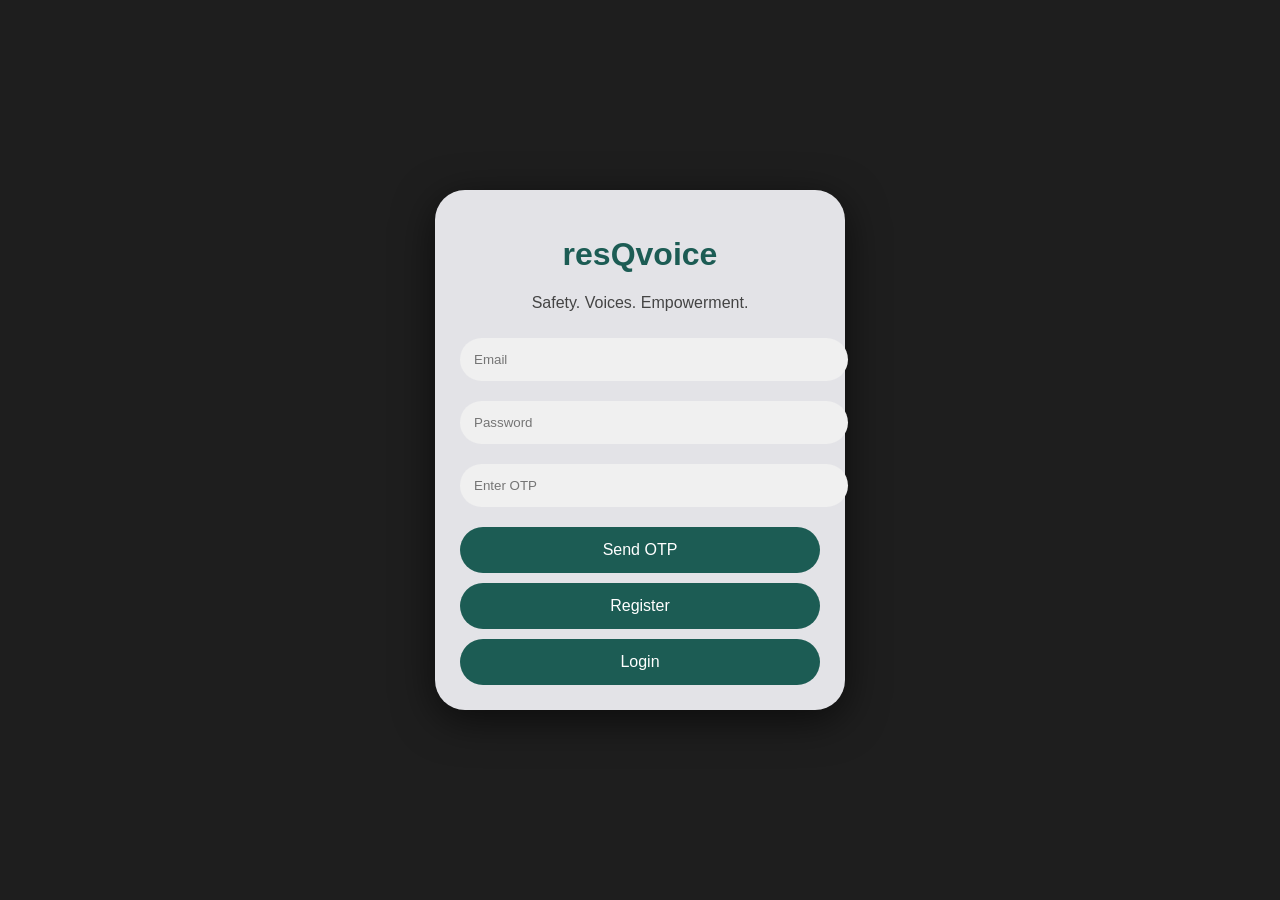
==== templates/login.html @ 93d764ec "first commit" ====
<!DOCTYPE html>
<html>
<head>
  <title>Login</title>
  <link rel="stylesheet" href="/static/style.css">
</head>
<body>

<div class="container">
  <h1>resQvoice</h1>
  <p>Safety. Voices. Empowerment.</p>

  <input type="email" id="email" placeholder="Email">
  <input type="password" id="password" placeholder="Password">
  <input type="text" id="otp" placeholder="Enter OTP">

  <button onclick="sendOTP()">Send OTP</button>
  <button onclick="register()">Register</button>
  <button onclick="login()">Login</button>
</div>

<script>
function sendOTP() {
  const email = document.getElementById('email').value;

  fetch('/send-otp', {
    method: 'POST',
    headers: {'Content-Type': 'application/json'},
    body: JSON.stringify({ email })
  })
  .then(res => res.json())
  .then(data => alert(data.message));
}

function register() {
  fetch('/register', {
    method: 'POST',
    headers: {'Content-Type': 'application/json'},
    body: JSON.stringify({
      email: email.value,
      password: password.value,
      otp: otp.value
    })
  })
  .then(res => res.json())
  .then(data => {
    alert(data.message);
    if (data.message === "Registered successfully") {
      window.location.href = "/dashboard";
    }
  });
}

function login() {
  fetch('/login', {
    method: 'POST',
    headers: {'Content-Type': 'application/json'},
    body: JSON.stringify({
      email: email.value,
      password: password.value
    })
  })
  .then(res => res.json())
  .then(data => {
    if (data.success) {
      window.location.href = "/dashboard";
    } else {
      alert("Invalid login");
    }
  });
}
</script>

</body>
</html>
---- static/style.css ----
body {
  margin: 0;
  font-family: 'Segoe UI', sans-serif;
  background: #1e1e1e;
  display: flex;
  justify-content: center;
  align-items: center;
  height: 100vh;
}

/* CARD */
.container {
  width: 360px;
  background: #e3e3e7;
  border-radius: 30px;
  padding: 25px;
  box-shadow: 0 10px 40px rgba(0,0,0,0.6);
}

/* HEADER */
h1 {
  text-align: center;
  color: #1c5c54;
}

p {
  text-align: center;
  color: #444;
}

/* INPUT */
input {
  width: 100%;
  padding: 14px;
  margin: 10px 0;
  border-radius: 25px;
  border: none;
  background: #f0f0f0;
}

/* BUTTON */
button {
  width: 100%;
  padding: 14px;
  margin-top: 10px;
  border-radius: 25px;
  border: none;
  background: #1c5c54;
  color: white;
  font-size: 16px;
}

/* SOS */
.sos-btn {
  background: #c62828;
  font-size: 22px;
  padding: 25px;
  border-radius: 20px;
  margin-top: 20px;
}

/* GRID */
.grid {
  display: grid;
  grid-template-columns: 1fr 1fr;
  gap: 10px;
  margin-top: 20px;
}

.card-box {
  background: white;
  padding: 15px;
  border-radius: 15px;
  text-align: center;
}
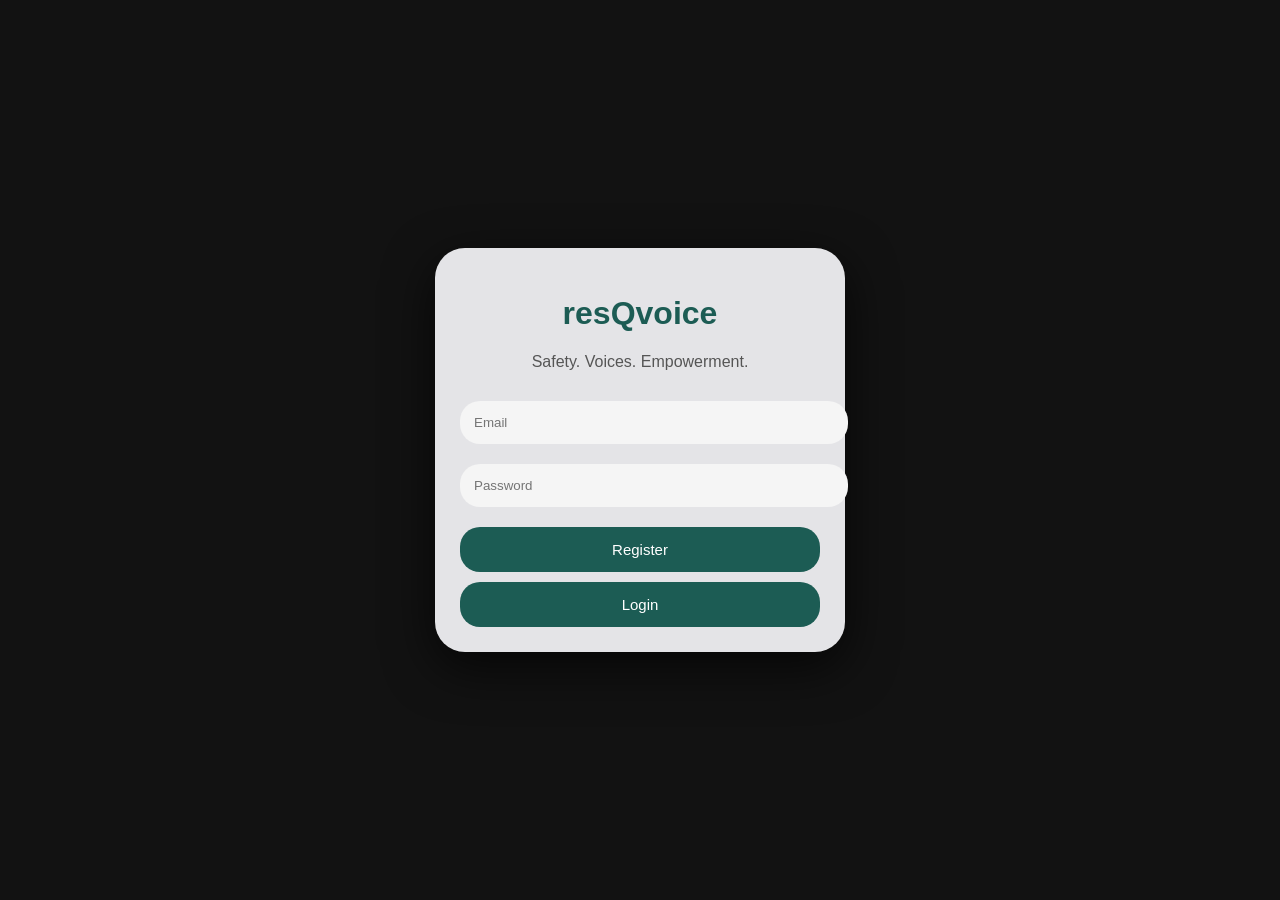
==== commit 4d089fe0: "final working version" ====
--- a/templates/login.html
+++ b/templates/login.html
@@ -8,47 +8,27 @@
 
 <div class="container">
   <h1>resQvoice</h1>
-  <p>Safety. Voices. Empowerment.</p>
+  <p class="subtitle">Safety. Voices. Empowerment.</p>
 
   <input type="email" id="email" placeholder="Email">
   <input type="password" id="password" placeholder="Password">
-  <input type="text" id="otp" placeholder="Enter OTP">
 
-  <button onclick="sendOTP()">Send OTP</button>
   <button onclick="register()">Register</button>
   <button onclick="login()">Login</button>
 </div>
 
 <script>
-function sendOTP() {
-  const email = document.getElementById('email').value;
-
-  fetch('/send-otp', {
-    method: 'POST',
-    headers: {'Content-Type': 'application/json'},
-    body: JSON.stringify({ email })
-  })
-  .then(res => res.json())
-  .then(data => alert(data.message));
-}
-
 function register() {
   fetch('/register', {
     method: 'POST',
     headers: {'Content-Type': 'application/json'},
     body: JSON.stringify({
       email: email.value,
-      password: password.value,
-      otp: otp.value
+      password: password.value
     })
   })
   .then(res => res.json())
-  .then(data => {
-    alert(data.message);
-    if (data.message === "Registered successfully") {
-      window.location.href = "/dashboard";
-    }
-  });
+  .then(data => alert(data.message));
 }
 
 function login() {
--- a/static/style.css
+++ b/static/style.css
@@ -1,20 +1,20 @@
 body {
   margin: 0;
   font-family: 'Segoe UI', sans-serif;
-  background: #1e1e1e;
+  background: #121212;
   display: flex;
   justify-content: center;
   align-items: center;
   height: 100vh;
 }
 
-/* CARD */
+/* MAIN CARD */
 .container {
   width: 360px;
-  background: #e3e3e7;
+  background: #e4e4e7;
   border-radius: 30px;
   padding: 25px;
-  box-shadow: 0 10px 40px rgba(0,0,0,0.6);
+  box-shadow: 0 15px 50px rgba(0,0,0,0.7);
 }
 
 /* HEADER */
@@ -23,9 +23,10 @@
   color: #1c5c54;
 }
 
-p {
+.subtitle {
   text-align: center;
-  color: #444;
+  color: #555;
+  margin-bottom: 20px;
 }
 
 /* INPUT */
@@ -33,9 +34,9 @@
   width: 100%;
   padding: 14px;
   margin: 10px 0;
-  border-radius: 25px;
+  border-radius: 20px;
   border: none;
-  background: #f0f0f0;
+  background: #f5f5f5;
 }
 
 /* BUTTON */
@@ -43,19 +44,20 @@
   width: 100%;
   padding: 14px;
   margin-top: 10px;
-  border-radius: 25px;
+  border-radius: 20px;
   border: none;
   background: #1c5c54;
   color: white;
-  font-size: 16px;
+  font-size: 15px;
+  cursor: pointer;
 }
 
-/* SOS */
+/* SOS BUTTON */
 .sos-btn {
-  background: #c62828;
-  font-size: 22px;
-  padding: 25px;
-  border-radius: 20px;
+  background: #d32f2f;
+  font-size: 24px;
+  padding: 30px;
+  border-radius: 25px;
   margin-top: 20px;
 }
 
@@ -63,13 +65,14 @@
 .grid {
   display: grid;
   grid-template-columns: 1fr 1fr;
-  gap: 10px;
+  gap: 12px;
   margin-top: 20px;
 }
 
 .card-box {
   background: white;
-  padding: 15px;
+  padding: 18px;
   border-radius: 15px;
   text-align: center;
+  font-size: 14px;
 }
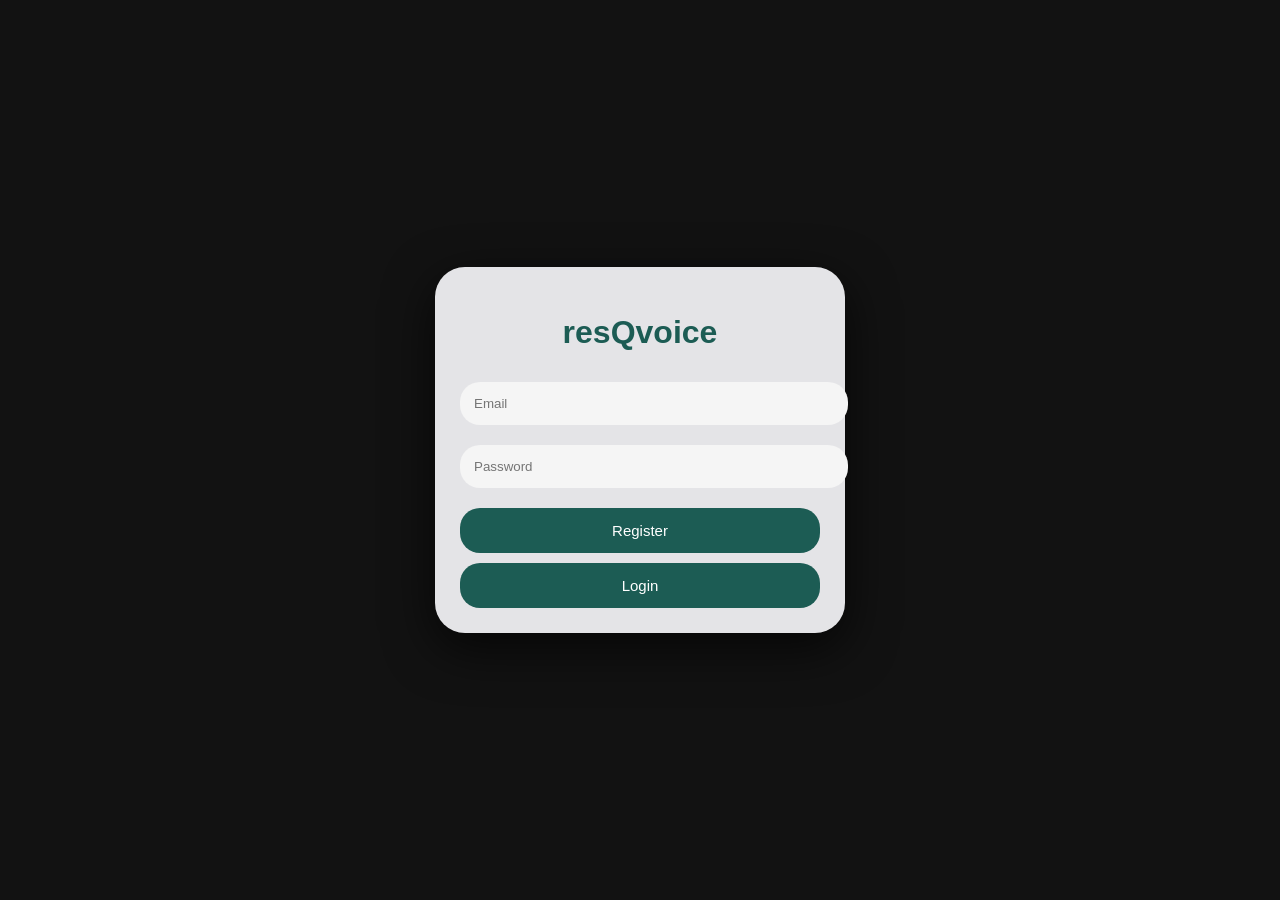
==== commit 6aeaf001: "Update login.html" ====
--- a/templates/login.html
+++ b/templates/login.html
@@ -1,14 +1,13 @@
 <!DOCTYPE html>
 <html>
 <head>
-  <title>Login</title>
+  <title>Login - resQvoice</title>
   <link rel="stylesheet" href="/static/style.css">
 </head>
 <body>
 
 <div class="container">
   <h1>resQvoice</h1>
-  <p class="subtitle">Safety. Voices. Empowerment.</p>
 
   <input type="email" id="email" placeholder="Email">
   <input type="password" id="password" placeholder="Password">
@@ -18,38 +17,46 @@
 </div>
 
 <script>
-function register() {
-  fetch('/register', {
-    method: 'POST',
-    headers: {'Content-Type': 'application/json'},
-    body: JSON.stringify({
-      email: email.value,
-      password: password.value
-    })
-  })
-  .then(res => res.json())
-  .then(data => alert(data.message));
+const BASE_URL = "https://resqvoice.onrender.com";
+
+async function register() {
+  const email = emailInput();
+  const password = passInput();
+
+  const res = await fetch(`${BASE_URL}/register`, {
+    method: "POST",
+    headers: {"Content-Type": "application/json"},
+    body: JSON.stringify({ email, password })
+  });
+
+  const data = await res.json();
+  alert(data.message);
 }
 
-function login() {
-  fetch('/login', {
-    method: 'POST',
-    headers: {'Content-Type': 'application/json'},
-    body: JSON.stringify({
-      email: email.value,
-      password: password.value
-    })
-  })
-  .then(res => res.json())
-  .then(data => {
-    if (data.success) {
-      window.location.href = "/dashboard";
-    } else {
-      alert("Invalid login");
-    }
+async function login() {
+  const email = emailInput();
+  const password = passInput();
+
+  const res = await fetch(`${BASE_URL}/login`, {
+    method: "POST",
+    headers: {"Content-Type": "application/json"},
+    body: JSON.stringify({ email, password })
   });
+
+  const data = await res.json();
+
+  if (data.success) {
+    localStorage.setItem("user", email);
+    window.location.href = "/dashboard";
+  } else {
+    alert("Invalid login");
+  }
 }
+
+function emailInput(){ return document.getElementById("email").value; }
+function passInput(){ return document.getElementById("password").value; }
+
 </script>
 
 </body>
-</html>+</html>
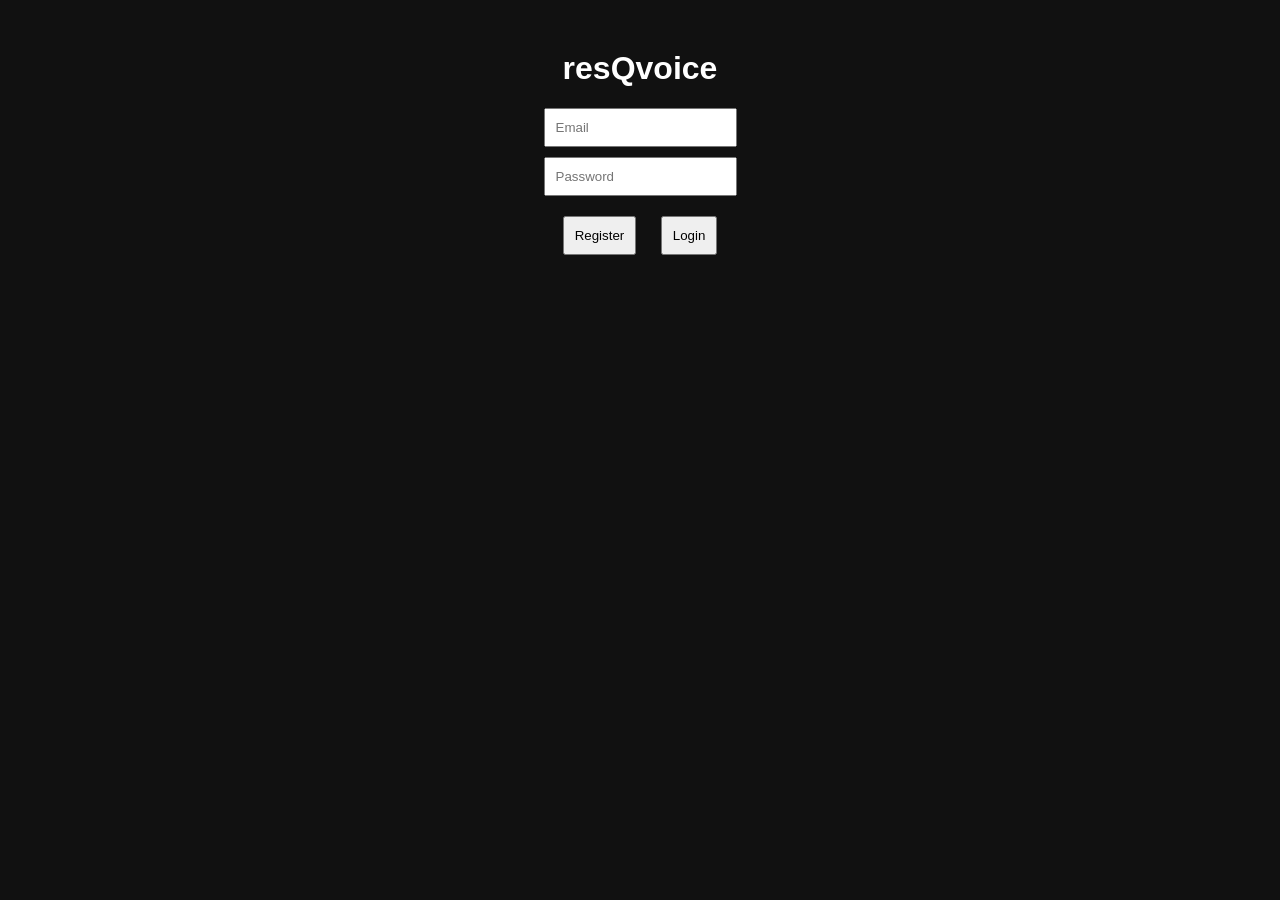
==== commit c603ae2b: "Update login.html" ====
--- a/templates/login.html
+++ b/templates/login.html
@@ -9,54 +9,15 @@
 <div class="container">
   <h1>resQvoice</h1>
 
-  <input type="email" id="email" placeholder="Email">
-  <input type="password" id="password" placeholder="Password">
+  <input id="email" type="email" placeholder="Email" required>
+  <input id="password" type="password" placeholder="Password" required>
 
   <button onclick="register()">Register</button>
   <button onclick="login()">Login</button>
 </div>
 
-<script>
-const BASE_URL = "https://resqvoice.onrender.com";
-
-async function register() {
-  const email = emailInput();
-  const password = passInput();
-
-  const res = await fetch(`${BASE_URL}/register`, {
-    method: "POST",
-    headers: {"Content-Type": "application/json"},
-    body: JSON.stringify({ email, password })
-  });
-
-  const data = await res.json();
-  alert(data.message);
-}
-
-async function login() {
-  const email = emailInput();
-  const password = passInput();
-
-  const res = await fetch(`${BASE_URL}/login`, {
-    method: "POST",
-    headers: {"Content-Type": "application/json"},
-    body: JSON.stringify({ email, password })
-  });
-
-  const data = await res.json();
-
-  if (data.success) {
-    localStorage.setItem("user", email);
-    window.location.href = "/dashboard";
-  } else {
-    alert("Invalid login");
-  }
-}
-
-function emailInput(){ return document.getElementById("email").value; }
-function passInput(){ return document.getElementById("password").value; }
-
-</script>
+<!-- IMPORTANT: JS MUST BE AT BOTTOM -->
+<script src="/static/auth.js"></script>
 
 </body>
 </html>
--- a/static/style.css
+++ b/static/style.css
@@ -1,78 +1,22 @@
 body {
-  margin: 0;
-  font-family: 'Segoe UI', sans-serif;
-  background: #121212;
-  display: flex;
-  justify-content: center;
-  align-items: center;
-  height: 100vh;
+  font-family: Arial;
+  background: #111;
+  color: white;
+  text-align: center;
 }
 
-/* MAIN CARD */
 .container {
-  width: 360px;
-  background: #e4e4e7;
-  border-radius: 30px;
-  padding: 25px;
-  box-shadow: 0 15px 50px rgba(0,0,0,0.7);
+  margin-top: 50px;
 }
 
-/* HEADER */
-h1 {
-  text-align: center;
-  color: #1c5c54;
+input {
+  display: block;
+  margin: 10px auto;
+  padding: 10px;
 }
 
-.subtitle {
-  text-align: center;
-  color: #555;
-  margin-bottom: 20px;
-}
-
-/* INPUT */
-input {
-  width: 100%;
-  padding: 14px;
-  margin: 10px 0;
-  border-radius: 20px;
-  border: none;
-  background: #f5f5f5;
-}
-
-/* BUTTON */
 button {
-  width: 100%;
-  padding: 14px;
-  margin-top: 10px;
-  border-radius: 20px;
-  border: none;
-  background: #1c5c54;
-  color: white;
-  font-size: 15px;
+  padding: 10px;
+  margin: 10px;
   cursor: pointer;
 }
-
-/* SOS BUTTON */
-.sos-btn {
-  background: #d32f2f;
-  font-size: 24px;
-  padding: 30px;
-  border-radius: 25px;
-  margin-top: 20px;
-}
-
-/* GRID */
-.grid {
-  display: grid;
-  grid-template-columns: 1fr 1fr;
-  gap: 12px;
-  margin-top: 20px;
-}
-
-.card-box {
-  background: white;
-  padding: 18px;
-  border-radius: 15px;
-  text-align: center;
-  font-size: 14px;
-}
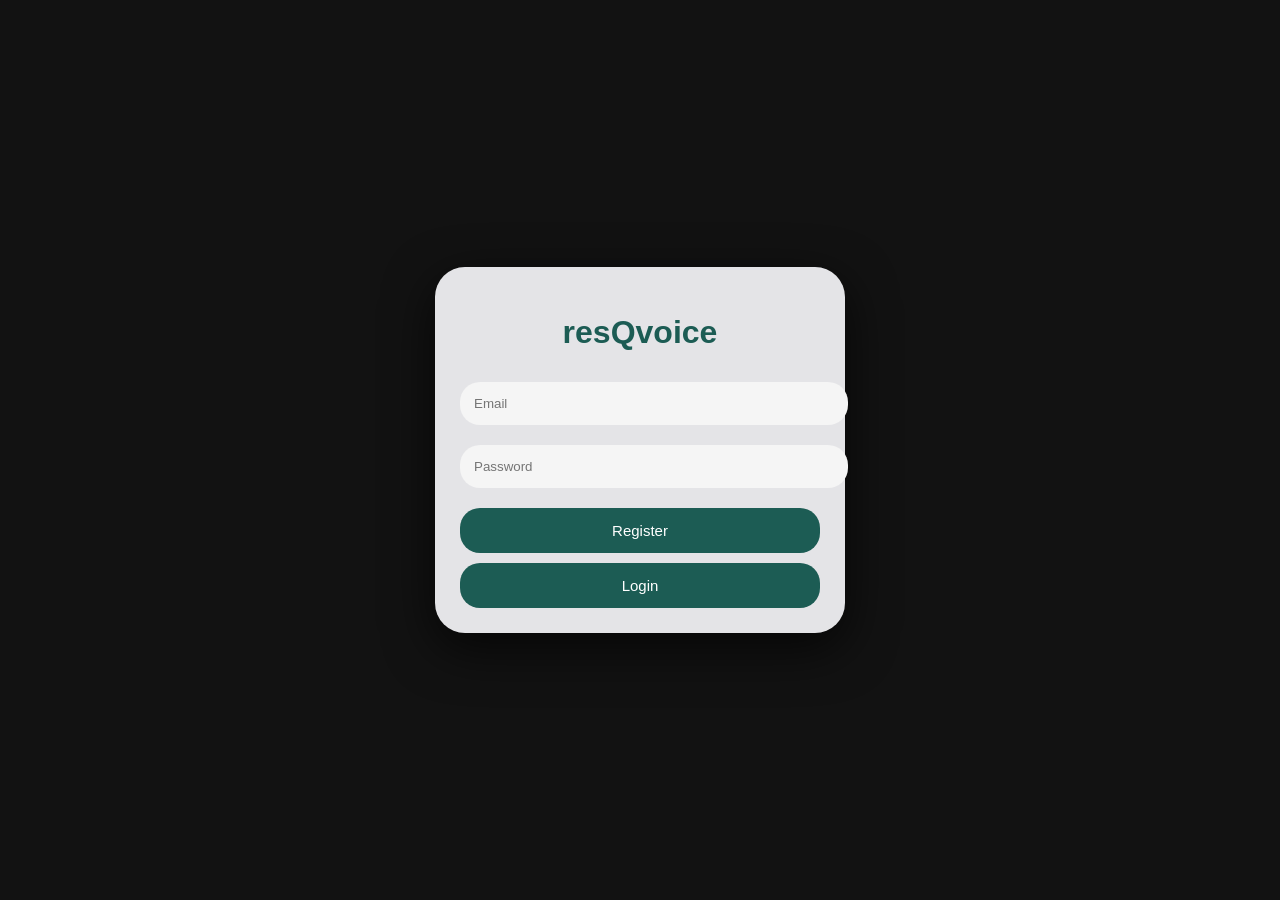
==== commit 89f9eb8b: "Update login.html" ====
--- a/templates/login.html
+++ b/templates/login.html
@@ -9,15 +9,54 @@
 <div class="container">
   <h1>resQvoice</h1>
 
-  <input id="email" type="email" placeholder="Email" required>
-  <input id="password" type="password" placeholder="Password" required>
+  <input type="email" id="email" placeholder="Email">
+  <input type="password" id="password" placeholder="Password">
 
   <button onclick="register()">Register</button>
   <button onclick="login()">Login</button>
 </div>
 
-<!-- IMPORTANT: JS MUST BE AT BOTTOM -->
-<script src="/static/auth.js"></script>
+<script>
+const BASE_URL = "https://resqvoice.onrender.com";
+
+async function register() {
+  const email = emailInput();
+  const password = passInput();
+
+  const res = await fetch(`${BASE_URL}/register`, {
+    method: "POST",
+    headers: {"Content-Type": "application/json"},
+    body: JSON.stringify({ email, password })
+  });
+
+  const data = await res.json();
+  alert(data.message);
+}
+
+async function login() {
+  const email = emailInput();
+  const password = passInput();
+
+  const res = await fetch(`${BASE_URL}/login`, {
+    method: "POST",
+    headers: {"Content-Type": "application/json"},
+    body: JSON.stringify({ email, password })
+  });
+
+  const data = await res.json();
+
+  if (data.success) {
+    localStorage.setItem("user", email);
+    window.location.href = "/dashboard";
+  } else {
+    alert("Invalid login");
+  }
+}
+
+function emailInput(){ return document.getElementById("email").value; }
+function passInput(){ return document.getElementById("password").value; }
+
+</script>
 
 </body>
 </html>
--- a/static/style.css
+++ b/static/style.css
@@ -1,22 +1,78 @@
 body {
-  font-family: Arial;
-  background: #111;
-  color: white;
-  text-align: center;
+  margin: 0;
+  font-family: 'Segoe UI', sans-serif;
+  background: #121212;
+  display: flex;
+  justify-content: center;
+  align-items: center;
+  height: 100vh;
 }
 
+/* MAIN CARD */
 .container {
-  margin-top: 50px;
+  width: 360px;
+  background: #e4e4e7;
+  border-radius: 30px;
+  padding: 25px;
+  box-shadow: 0 15px 50px rgba(0,0,0,0.7);
 }
 
-input {
-  display: block;
-  margin: 10px auto;
-  padding: 10px;
+/* HEADER */
+h1 {
+  text-align: center;
+  color: #1c5c54;
 }
 
+.subtitle {
+  text-align: center;
+  color: #555;
+  margin-bottom: 20px;
+}
+
+/* INPUT */
+input {
+  width: 100%;
+  padding: 14px;
+  margin: 10px 0;
+  border-radius: 20px;
+  border: none;
+  background: #f5f5f5;
+}
+
+/* BUTTON */
 button {
-  padding: 10px;
-  margin: 10px;
+  width: 100%;
+  padding: 14px;
+  margin-top: 10px;
+  border-radius: 20px;
+  border: none;
+  background: #1c5c54;
+  color: white;
+  font-size: 15px;
   cursor: pointer;
 }
+
+/* SOS BUTTON */
+.sos-btn {
+  background: #d32f2f;
+  font-size: 24px;
+  padding: 30px;
+  border-radius: 25px;
+  margin-top: 20px;
+}
+
+/* GRID */
+.grid {
+  display: grid;
+  grid-template-columns: 1fr 1fr;
+  gap: 12px;
+  margin-top: 20px;
+}
+
+.card-box {
+  background: white;
+  padding: 18px;
+  border-radius: 15px;
+  text-align: center;
+  font-size: 14px;
+}
